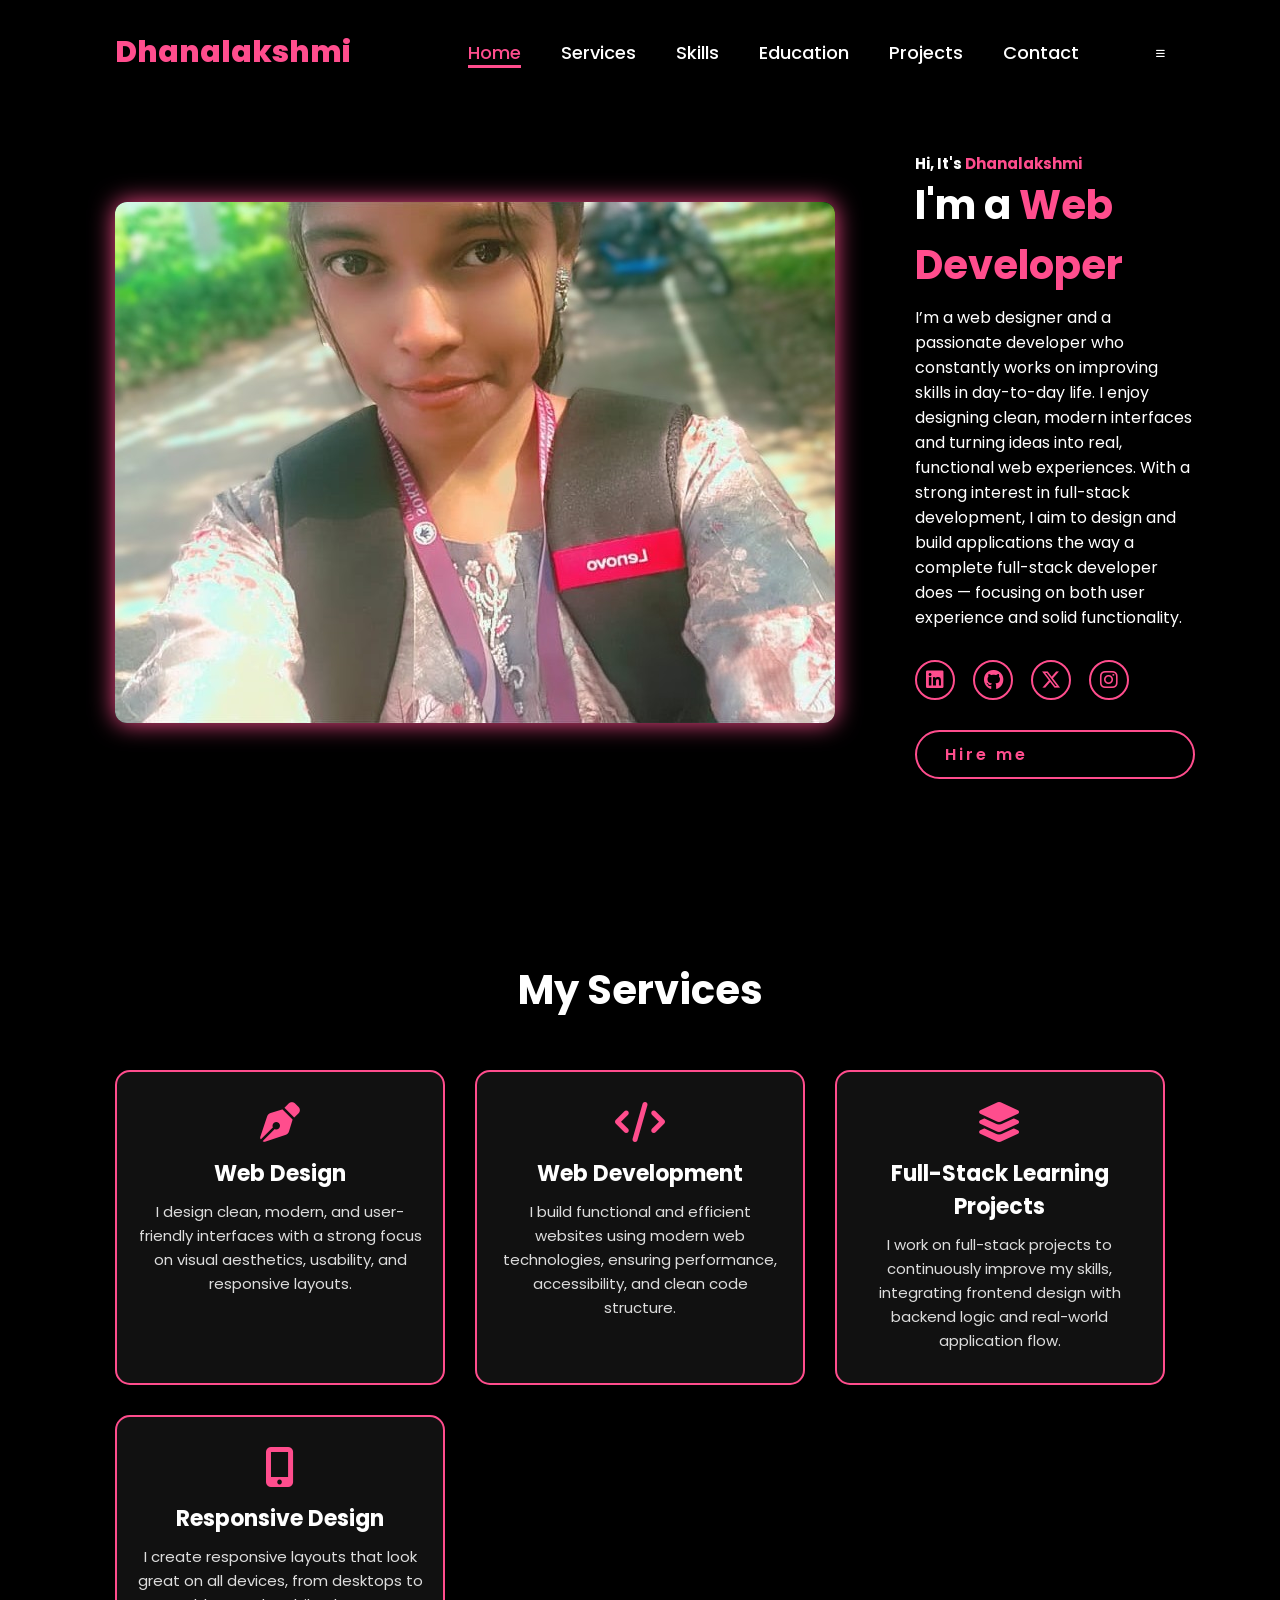
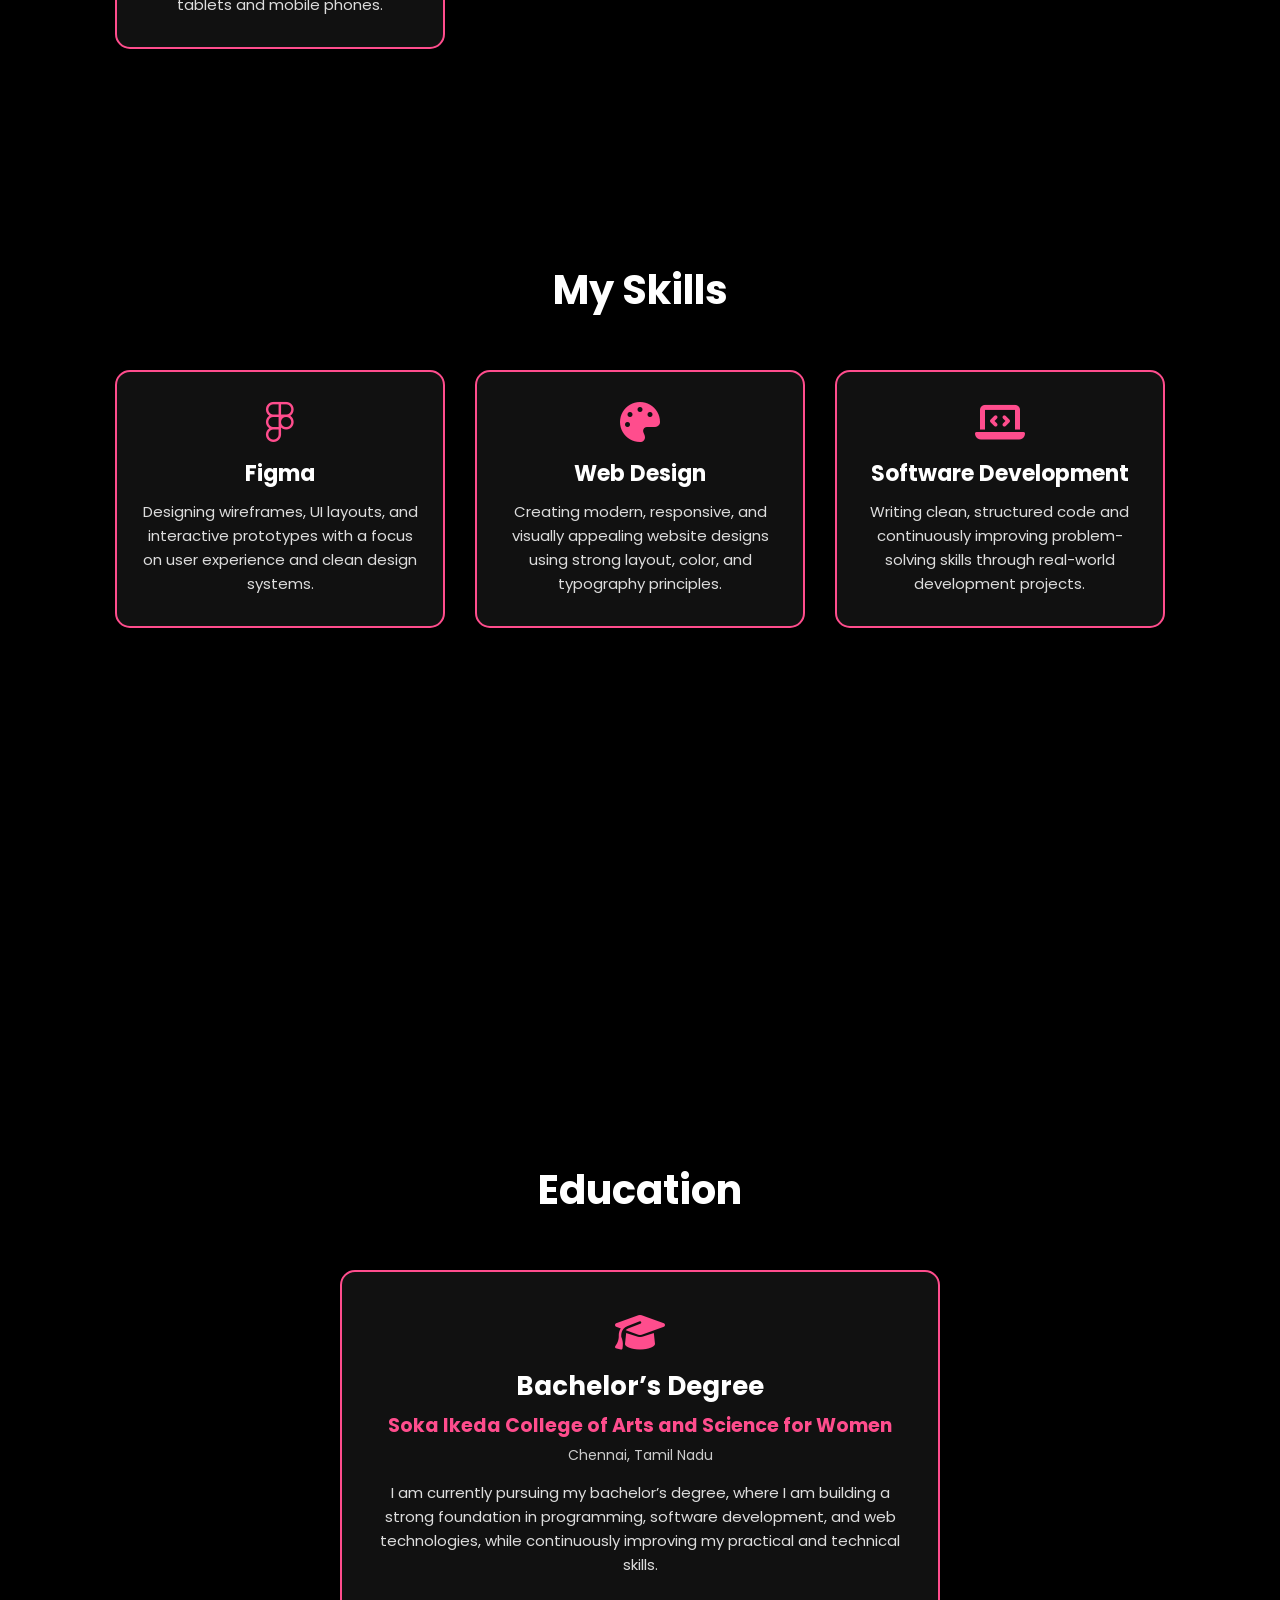
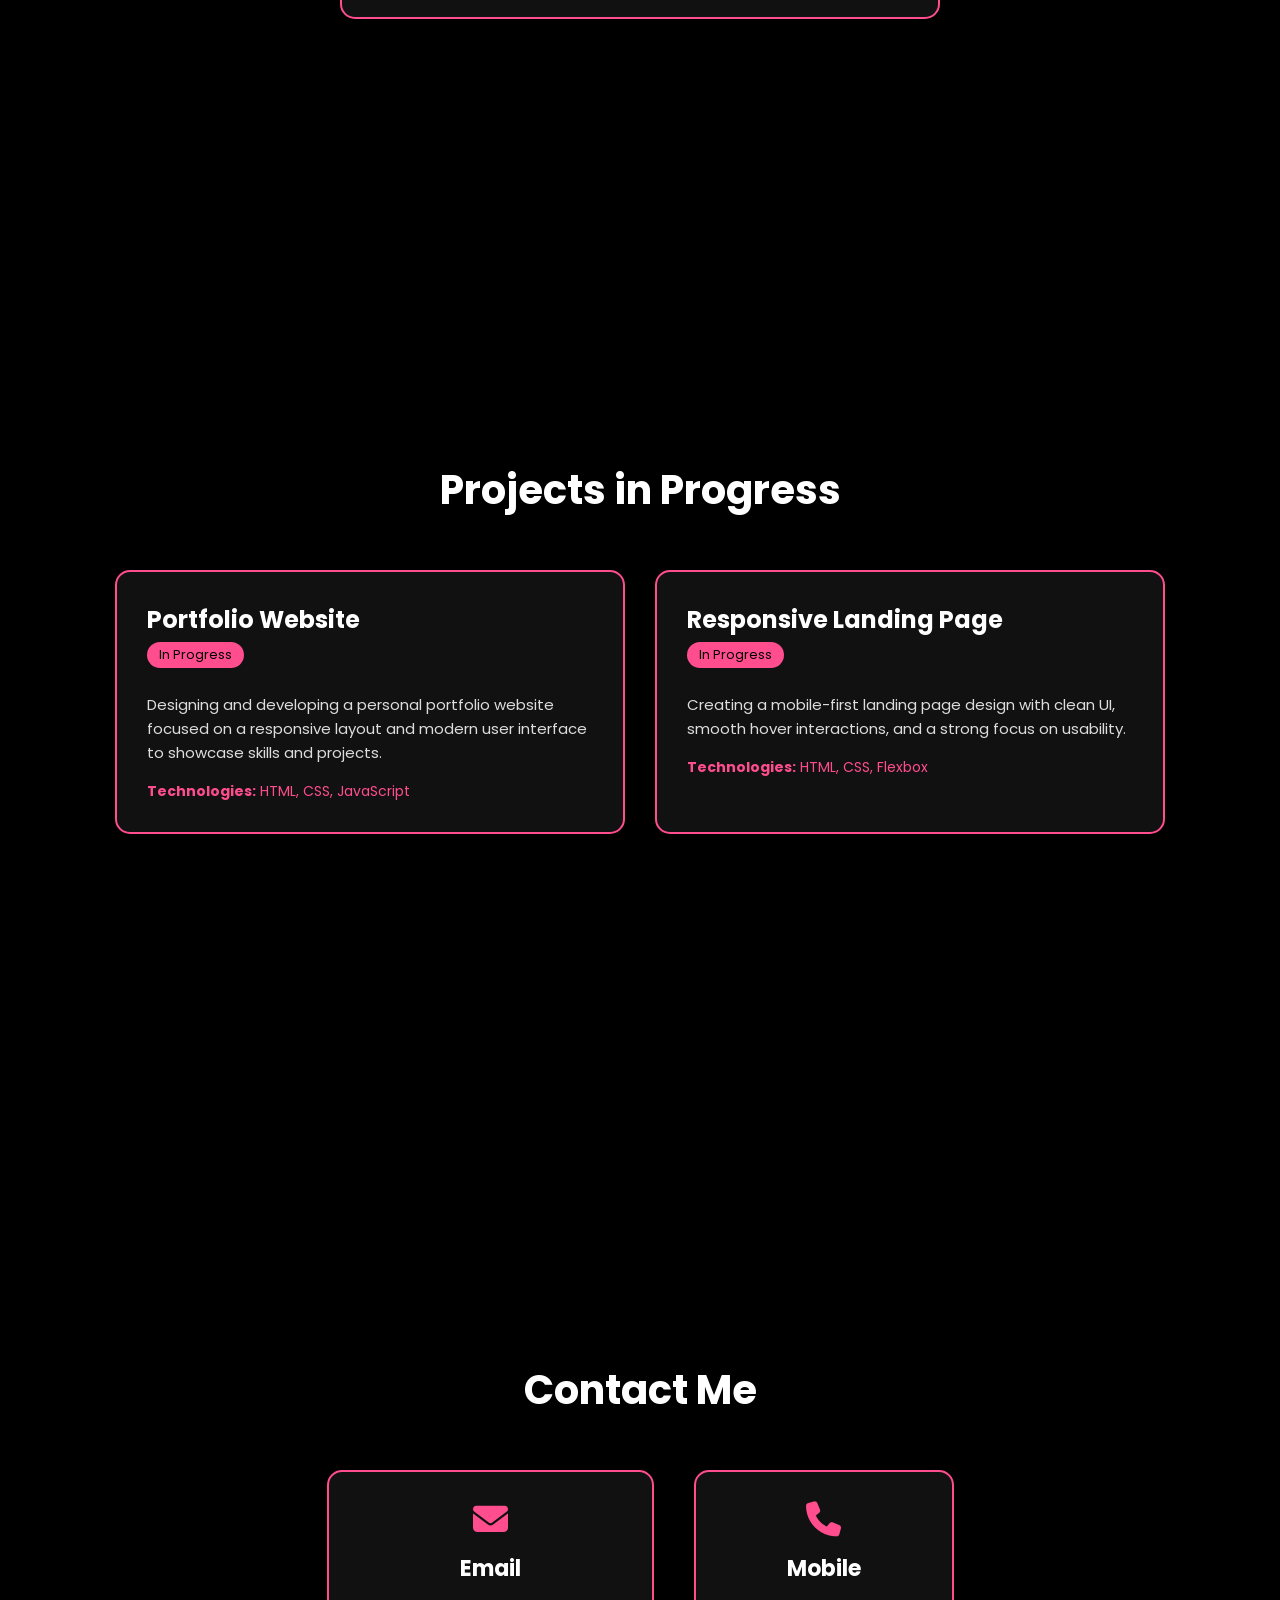
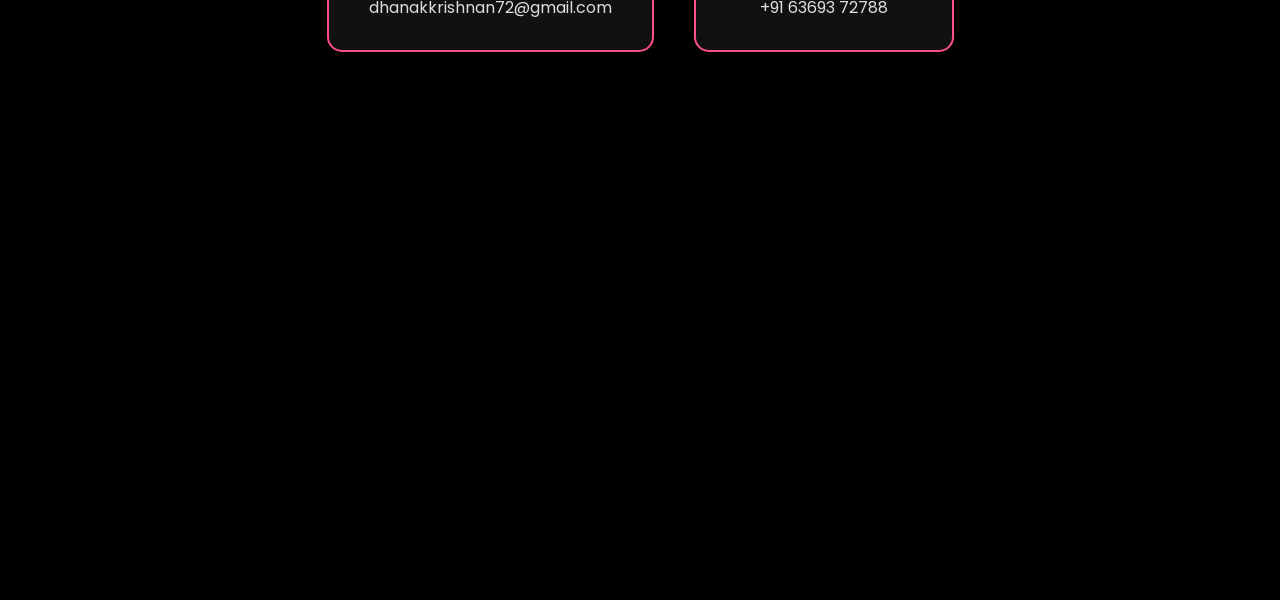
==== index.html @ e2325f01 "Rename index (1).html to index.html" ====
<!DOCTYPE html>
<html lang="en">
<head>
    <meta charset="UTF-8">
    <meta name="viewport" content="width=device-width, initial-scale=1.0">
    <link rel="stylesheet" href="https://cdnjs.cloudflare.com/ajax/libs/font-awesome/6.5.2/css/all.min.css">
    <link rel="stylesheet" href="style.css">
    <title>Portfolio Website</title>
</head>

<body>

<!-- HEADER -->
<header>
    <a href="#home" class="logo">Dhanalakshmi</a>

    <nav class="navbar">
        <ul>
            <li><a href="#home" class="active">Home</a></li>
            <li><a href="#services">Services</a></li>
            <li><a href="#skills">Skills</a></li>
            <li><a href="#education">Education</a></li>
            <li><a href="#projects">Projects</a></li>
            <li><a href="#contact">Contact</a></li>
        </ul>
    </nav>

    <div id="menu-bar" class="fas fa-bars"></div>
</header>

<!-- HOME -->
<section class="home" id="home">
    <div class="home-img">
        <img src="selfiee.jpeg" alt="Profile Image">
    </div>

    <div class="home-content">
        <h1>Hi, It's <span>Dhanalakshmi</span></h1>

        <h3 class="typing-text">
            I'm a <span></span>
        </h3>

        <p>
            I’m a web designer and a passionate developer who constantly works on improving skills in day-to-day life.
            I enjoy designing clean, modern interfaces and turning ideas into real, functional web experiences.
            With a strong interest in full-stack development, I aim to design and build applications the way a complete
            full-stack developer does — focusing on both user experience and solid functionality.
        </p>

        <div class="social-icons">
            <a href="#"><i class="fa-brands fa-linkedin"></i></a>
            <a href="#"><i class="fa-brands fa-github"></i></a>
            <a href="#"><i class="fa-brands fa-x-twitter"></i></a>
            <a href="#"><i class="fa-brands fa-instagram"></i></a>
        </div>

        <a href="#contact" class="btn">Hire me</a>
    </div>
</section>

<!-- SERVICES -->
<section class="services" id="services">
    <h2 class="section-title">My Services</h2>

    <div class="services-container">
        <div class="service-box">
            <i class="fa-solid fa-pen-nib"></i>
            <h3>Web Design</h3>
            <p>
                I design clean, modern, and user-friendly interfaces with a strong focus on
                visual aesthetics, usability, and responsive layouts.
            </p>
        </div>

        <div class="service-box">
            <i class="fa-solid fa-code"></i>
            <h3>Web Development</h3>
            <p>
                I build functional and efficient websites using modern web technologies,
                ensuring performance, accessibility, and clean code structure.
            </p>
        </div>

        <div class="service-box">
            <i class="fa-solid fa-layer-group"></i>
            <h3>Full-Stack Learning Projects</h3>
            <p>
                I work on full-stack projects to continuously improve my skills, integrating
                frontend design with backend logic and real-world application flow.
            </p>
        </div>

        <div class="service-box">
            <i class="fa-solid fa-mobile-screen-button"></i>
            <h3>Responsive Design</h3>
            <p>
                I create responsive layouts that look great on all devices,
                from desktops to tablets and mobile phones.
            </p>
        </div>
    </div>
</section>

<!-- SKILLS -->
<section class="skills" id="skills">
    <h2 class="section-title">My Skills</h2>

    <div class="skills-container">
        <div class="skill-box">
            <i class="fa-brands fa-figma"></i>
            <h3>Figma</h3>
            <p>
                Designing wireframes, UI layouts, and interactive prototypes
                with a focus on user experience and clean design systems.
            </p>
        </div>

        <div class="skill-box">
            <i class="fa-solid fa-palette"></i>
            <h3>Web Design</h3>
            <p>
                Creating modern, responsive, and visually appealing website designs
                using strong layout, color, and typography principles.
            </p>
        </div>

        <div class="skill-box">
            <i class="fa-solid fa-laptop-code"></i>
            <h3>Software Development</h3>
            <p>
                Writing clean, structured code and continuously improving
                problem-solving skills through real-world development projects.
            </p>
        </div>
    </div>
</section>

<!-- EDUCATION -->
<section class="education" id="education">
    <h2 class="section-title">Education</h2>

    <div class="education-container">
        <div class="education-box">
            <i class="fa-solid fa-graduation-cap"></i>
            <h3>Bachelor’s Degree</h3>
            <h4>Soka Ikeda College of Arts and Science for Women</h4>
            <span>Chennai, Tamil Nadu</span>
            <p>
                I am currently pursuing my bachelor’s degree, where I am building a strong
                foundation in programming, software development, and web technologies,
                while continuously improving my practical and technical skills.
            </p>
        </div>
    </div>
</section>

<!-- PROJECTS -->
<section class="projects" id="projects">
    <h2 class="section-title">Projects in Progress</h2>

    <div class="projects-container">
        <div class="project-box">
            <h3>Portfolio Website</h3>
            <span class="project-status">In Progress</span>
            <p>
                Designing and developing a personal portfolio website focused on a
                responsive layout and modern user interface to showcase skills and projects.
            </p>
            <p class="tech">
                <strong>Technologies:</strong> HTML, CSS, JavaScript
            </p>
        </div>

        <div class="project-box">
            <h3>Responsive Landing Page</h3>
            <span class="project-status">In Progress</span>
            <p>
                Creating a mobile-first landing page design with clean UI,
                smooth hover interactions, and a strong focus on usability.
            </p>
            <p class="tech">
                <strong>Technologies:</strong> HTML, CSS, Flexbox
            </p>
        </div>
    </div>
</section>

<!-- CONTACT -->
<section class="contact" id="contact">
    <h2 class="section-title">Contact Me</h2>

    <div class="contact-container">
        <div class="contact-box">
            <i class="fa-solid fa-envelope"></i>
            <h3>Email</h3>
            <p>
                <a href="mailto:dhanakkrishnan72@gmail.com">
                    dhanakkrishnan72@gmail.com
                </a>
            </p>
        </div>

        <div class="contact-box">
            <i class="fa-solid fa-phone"></i>
            <h3>Mobile</h3>
            <p>
                <a href="tel:6369372788">
                    +91 63693 72788
                </a>
            </p>
        </div>
    </div>
</section>

</body>
</html>
---- style.css ----
@import url('https://fonts.googleapis.com/css2?family=Poppins:wght@100;200;300;400;500;600&display=swap');

*{
    margin: 0;
    padding: 0;
    box-sizing: border-box;
    text-decoration: none;
    border: none;
    outline: none;
    font-family: 'Poppins', sans-serif;
}

html{
    font-size: 62.5%;
    scroll-behavior: smooth;
}

body{
    width: 100%;
    height: 100vh;
    overflow-x: hidden;
    background-color: black;
    color: white;
}

/* ================= HEADER ================= */
header{
    margin-top: 20px;
    position: fixed;
    top: 0;
    left: 0;
    width: 100%;
    padding: 1rem 9%;
    background-color: transparent;
    filter: drop-shadow(10px);
    display: flex;
    justify-content: space-between;
    align-items: center;
    z-index: 100;
}

/* LOGO */
.logo{
    font-size: 3rem;
    color: #ff4d8d;
    font-weight: 800;
    cursor: pointer;
    transition: 0.5s ease;
}

.logo:hover{
    transform: scale(1.1);
}

/* ================= NAVBAR ================= */
.navbar ul{
    display: flex;                 /* FIX */
    align-items: center;           /* FIX */
    list-style: none;              /* FIX */
}

.navbar ul li{
    margin-left: 4rem;             /* FIX */
}

nav a{
    font-size: 1.8rem;
    color: white;
    font-weight: 500;
    transition: 0.3s ease;
    border-bottom: 3px solid transparent;
}

nav a:hover,
nav a.active{
    color: #ff4d8d;
    border-bottom: 3px solid #ff4d8d;
}

/* ================= MOBILE NAV ================= */
@media(max-width:995px){
    nav{
        position: absolute;
        display: none;
        top: 100%;
        right: 9%;
        width: 40%;
        border-left: 3px solid #ff4d8d;
        border-bottom: 3px solid #ff4d8d;
        border-bottom-left-radius: 2rem;
        background-color: #161616;
    }

    nav.active{
        display: block;
    }

    .navbar ul{
        flex-direction: column;
        padding: 2rem;
    }

    .navbar ul li{
        margin: 2rem 0;
    }

    nav a{
        display: block;
        font-size: 2rem;
    }

    nav a:hover,
    nav a.active{
        padding: 1rem;
        border-radius: 0.5rem;
        border-bottom: 0.5rem solid #ff4d8d;
    }
}

/* ================= SECTIONS ================= */
section{
    min-height: 100vh;
    padding: 8rem 9% 5rem;
    scroll-margin-top: 100px;
}

/* ================= HOME ================= */
.home{
    display: flex;
    justify-content: space-between;
    align-items: center;
    gap: 8rem;
    background-color: black;
}

.home-content{
    display: flex;
    flex-direction: column;
    justify-content: center;
}

span{
    color: #ff4d8d;
}

.home-content h3{
    font-size: 4rem;
    margin-bottom: 1rem;
    font-weight: 700;
}

.home-content p{
    font-size: 1.6rem;
}

/* IMAGE */
.home-img{
    border-radius: 50%;
}

.home-img img{
    border-radius: 12px;
    box-shadow: 0 0 25px #ff4d8d;
}

.services{
    background-color: black;
    padding: 6rem 9%;
}

.section-title{
    text-align: center;
    font-size: 4rem;
    margin-bottom: 5rem;
    color: white;
}

.section-title span{
    color: #ff4d8d;
}

.services-container{
    display: grid;
    grid-template-columns: repeat(auto-fit, minmax(250px, 1fr));
    gap: 3rem;
}

.service-box{
    background-color: #111;
    border: 2px solid #ff4d8d;
    border-radius: 1.5rem;
    padding: 3rem 2rem;
    text-align: center;
    transition: 0.3s ease;
}

.service-box i{
    font-size: 4rem;
    color: #ff4d8d;
    margin-bottom: 1.5rem;
}

.service-box h3{
    font-size: 2.2rem;
    margin-bottom: 1rem;
}

.service-box p{
    font-size: 1.5rem;
    color: #ddd;
    line-height: 1.6;
}

.service-box:hover{
    transform: translateY(-10px);
    box-shadow: 0 0 25px #ff4d8d;
}

.skills{
    background-color: black;
    padding: 6rem 9%;
}

.skills-container{
    display: grid;
    grid-template-columns: repeat(auto-fit, minmax(250px, 1fr));
    gap: 3rem;
}

.skill-box{
    background-color: #111;
    border: 2px solid #ff4d8d;
    border-radius: 1.5rem;
    padding: 3rem 2rem;
    text-align: center;
    transition: 0.3s ease;
}

.skill-box i{
    font-size: 4rem;
    color: #ff4d8d;
    margin-bottom: 1.5rem;
}

.skill-box h3{
    font-size: 2.2rem;
    margin-bottom: 1rem;
}

.skill-box p{
    font-size: 1.5rem;
    color: #ddd;
    line-height: 1.6;
}

.skill-box:hover{
    transform: translateY(-10px);
    box-shadow: 0 0 25px #ff4d8d;
}

.education{
    background-color: black;
    padding: 6rem 9%;
}

.education-container{
    display: flex;
    justify-content: center;
}

.education-box{
    background-color: #111;
    border: 2px solid #ff4d8d;
    border-radius: 1.5rem;
    padding: 4rem 3rem;
    text-align: center;
    max-width: 600px;
    transition: 0.3s ease;
}

.education-box i{
    font-size: 4rem;
    color: #ff4d8d;
    margin-bottom: 1.5rem;
}

.education-box h3{
    font-size: 2.6rem;
    margin-bottom: 0.5rem;
}

.education-box h4{
    font-size: 1.9rem;
    color: #ff4d8d;
    margin-bottom: 0.5rem;
}

.education-box span{
    font-size: 1.4rem;
    color: #ccc;
}

.education-box p{
    font-size: 1.5rem;
    color: #ddd;
    line-height: 1.6;
    margin-top: 1.5rem;
}

.education-box:hover{
    transform: translateY(-8px);
    box-shadow: 0 0 25px #ff4d8d;
}

.projects{
    background-color: black;
    padding: 6rem 9%;
}

.projects-container{
    display: grid;
    grid-template-columns: repeat(auto-fit, minmax(280px, 1fr));
    gap: 3rem;
}

.project-box{
    background-color: #111;
    border: 2px solid #ff4d8d;
    border-radius: 1.5rem;
    padding: 3rem;
    transition: 0.3s ease;
}

.project-box h3{
    font-size: 2.4rem;
    margin-bottom: 0.5rem;
}

.project-status{
    display: inline-block;
    font-size: 1.3rem;
    color: black;
    background-color: #ff4d8d;
    padding: 0.3rem 1.2rem;
    border-radius: 2rem;
    margin-bottom: 1.5rem;
}

.project-box p{
    font-size: 1.5rem;
    color: #ddd;
    line-height: 1.6;
    margin-top: 1rem;
}

.project-box .tech{
    margin-top: 1.5rem;
    color: #ff4d8d;
    font-size: 1.4rem;
}

.project-box:hover{
    transform: translateY(-10px);
    box-shadow: 0 0 25px #ff4d8d;
}

.contact{
    background-color: black;
    padding: 6rem 9%;
}

.contact-container{
    display: flex;
    justify-content: center;
    gap: 4rem;
    flex-wrap: wrap;
}

.contact-box{
    background-color: #111;
    border: 2px solid #ff4d8d;
    border-radius: 1.5rem;
    padding: 3rem 4rem;
    text-align: center;
    min-width: 260px;
    transition: 0.3s ease;
}

.contact-box i{
    font-size: 3.5rem;
    color: #ff4d8d;
    margin-bottom: 1.5rem;
}

.contact-box h3{
    font-size: 2.2rem;
    margin-bottom: 1rem;
}

.contact-box p a{
    font-size: 1.6rem;
    color: #ddd;
    text-decoration: none;
}

.contact-box p a:hover{
    color: #ff4d8d;
}

.contact-box:hover{
    transform: translateY(-8px);
    box-shadow: 0 0 25px #ff4d8d;
}


/* ================= SOCIAL ICONS ================= */
.social-icons a{
    display: inline-flex;
    justify-content: center;
    align-items: center;
    width: 4rem;
    height: 4rem;
    background-color: transparent;
    border: 0.2rem solid #ff4d8d;
    font-size: 2rem;
    border-radius: 50%;
    margin: 3rem 1.5rem 3rem 0;
    transition: 0.3s ease;
    color: #ff4d8d;
}

.social-icons a:hover{
    color: black;
    transform: scale(1.3) translateY(-5px);
    background-color: #ff4d8d;
    box-shadow: 0 0 25px #ff4d8d;
}

/* ================= BUTTON ================= */
.btn{
    display: inline-block;
    padding: 1rem 2.8rem;
    background-color: black;
    border-radius: 4rem;
    font-size: 1.6rem;
    color: #ff4d8d;
    letter-spacing: 0.3rem;
    font-weight: 600;
    border: 2px solid #ff4d8d;
    transition: 0.3s ease;
    cursor: pointer;
}

.btn:hover{
    transform: scale3d(1.03);
    background-color: #ff4d8d;
    color: black;
    box-shadow: 0 0 25px #ff4d8d;
}

/* ================= TYPING TEXT ================= */
.typing-text{
    font-size: 34px;
    font-weight: 600;
    min-width: 280px;
}

.typing-text span::before{
    content: "Web Developer";
    animation: words 20s infinite;
}


.typing-text span::after{
    content: "";
    position: absolute;
    right: -8px;
    width: 2px;
    height: 100%;
    background-color: #ff4d8d;
    animation: cursor 0.6s infinite;
}

@keyframes words{
    0%, 25%{
        content: "Web Designer";
    }
    26%, 50%{
        content: "Web Developer";
    }
    51%, 75%{
        content: "Passionate Developer";
    }
    76%, 100%{
        content: "Full-Stack Developer";
    }
}
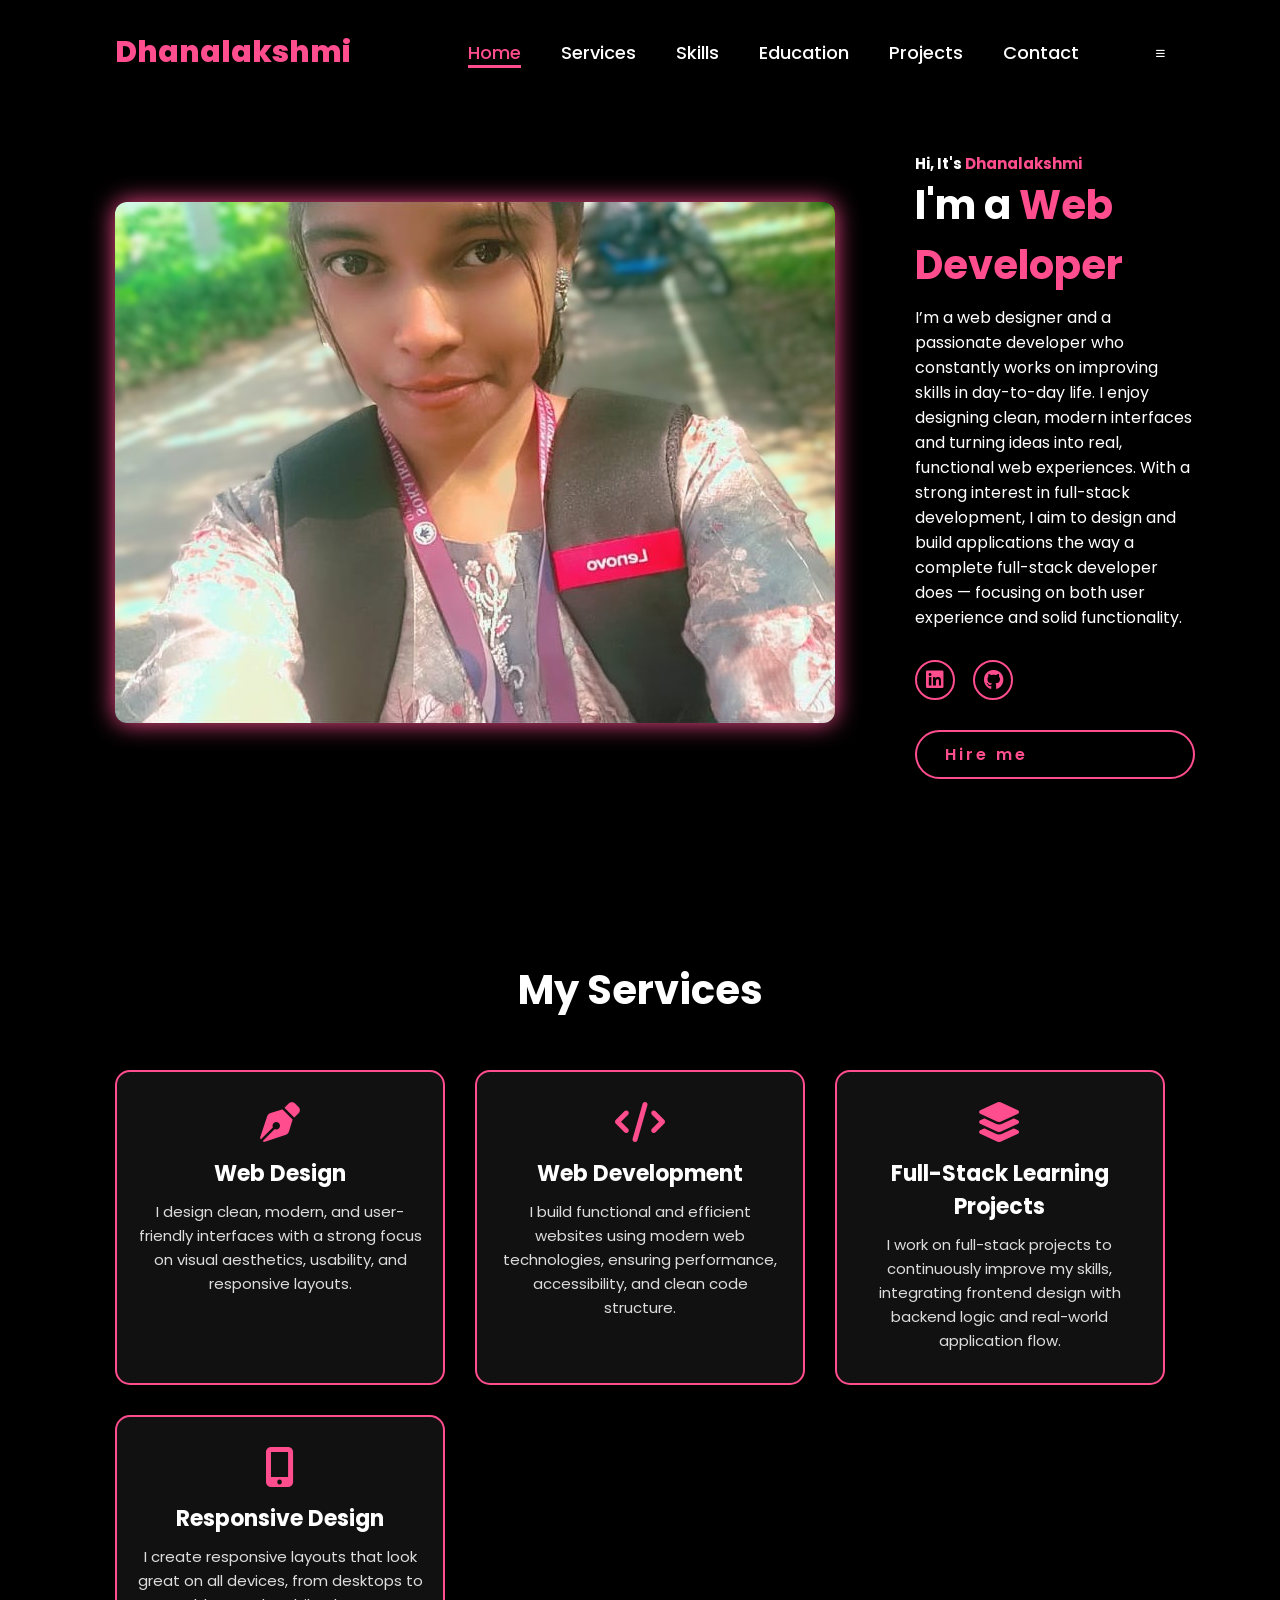
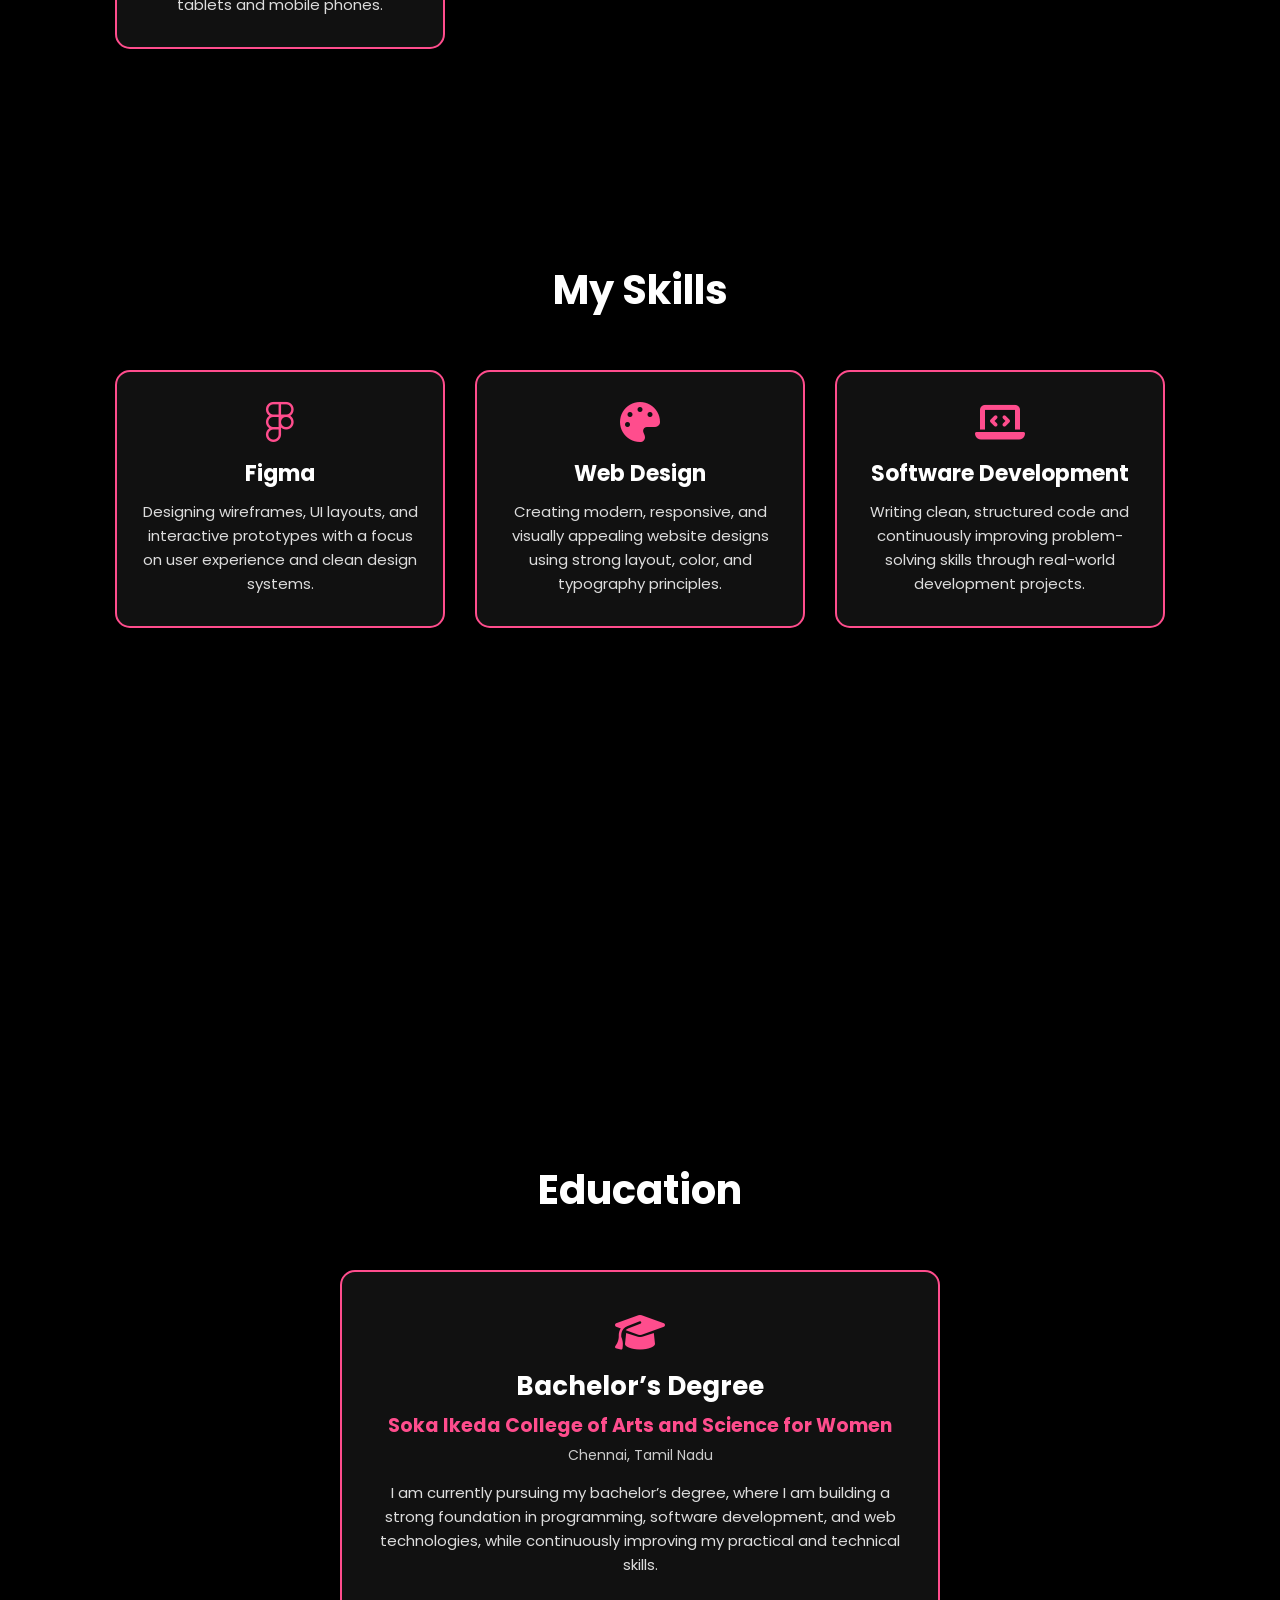
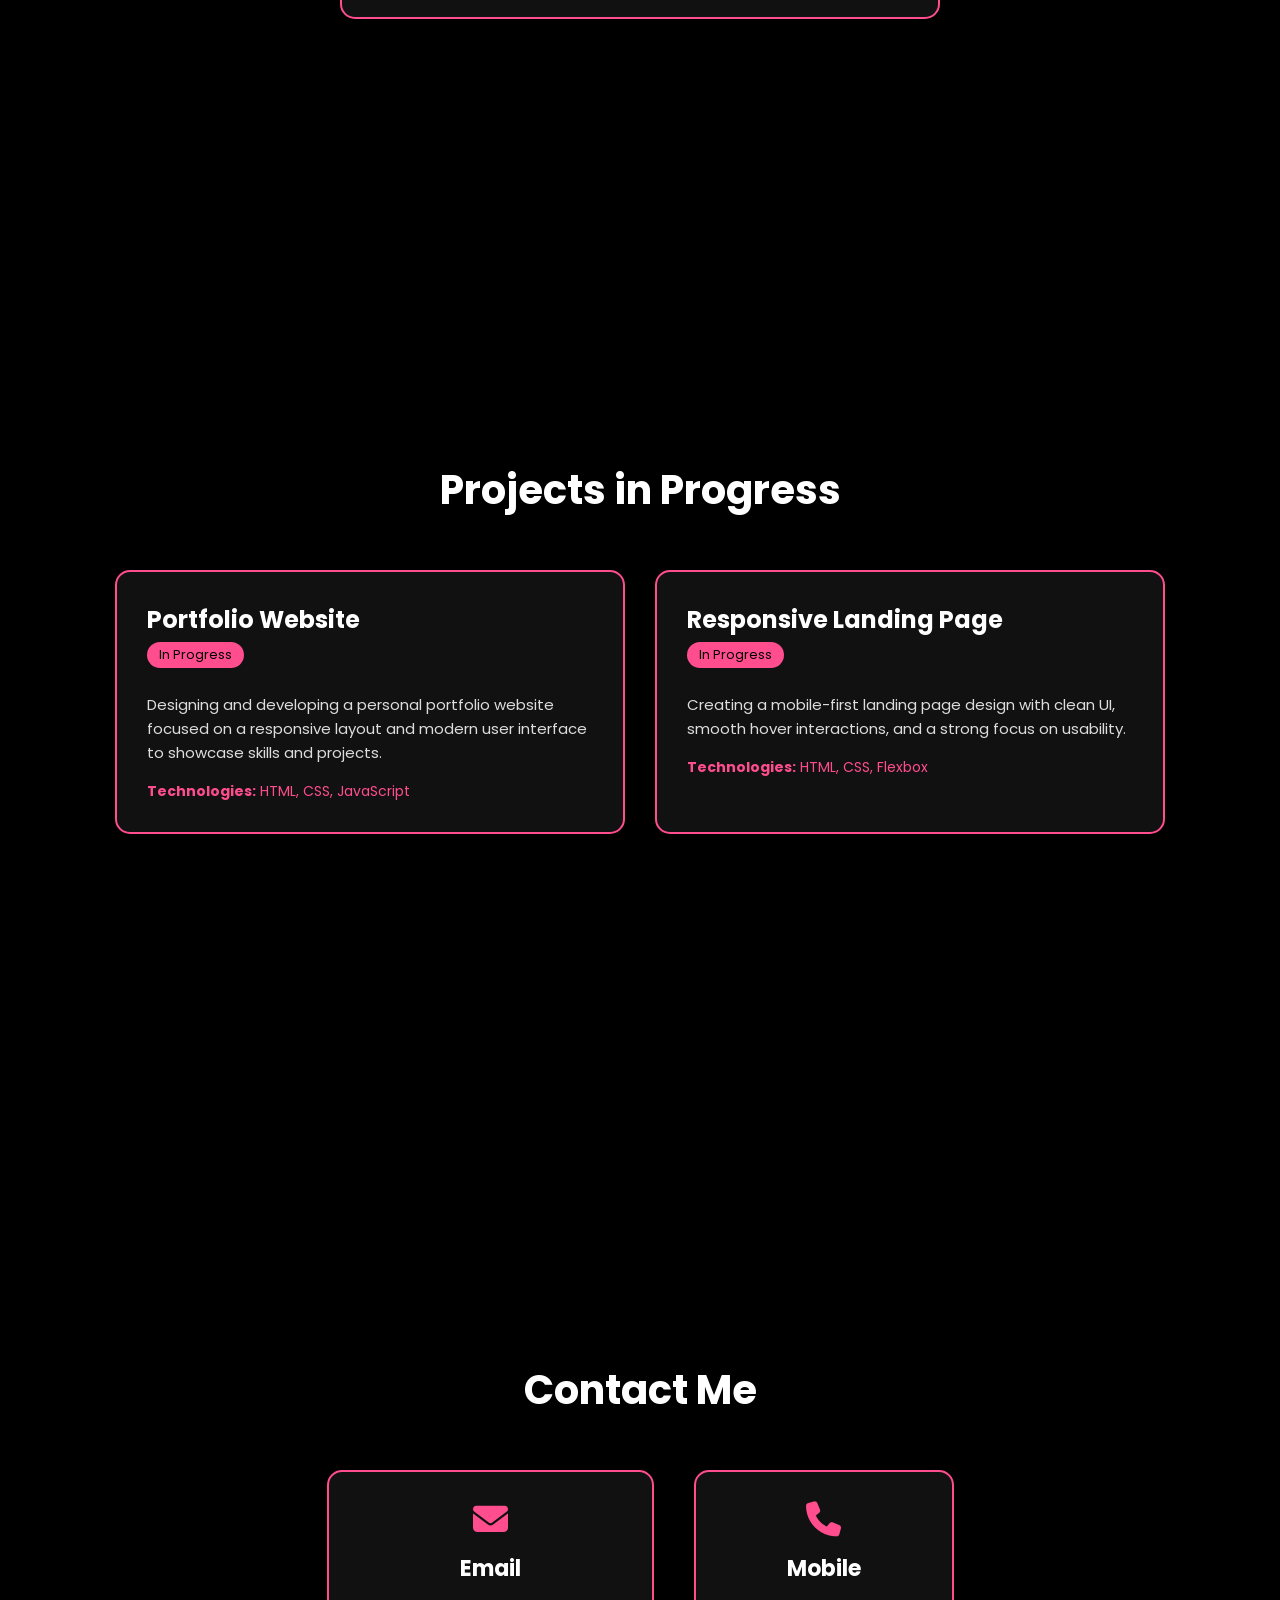
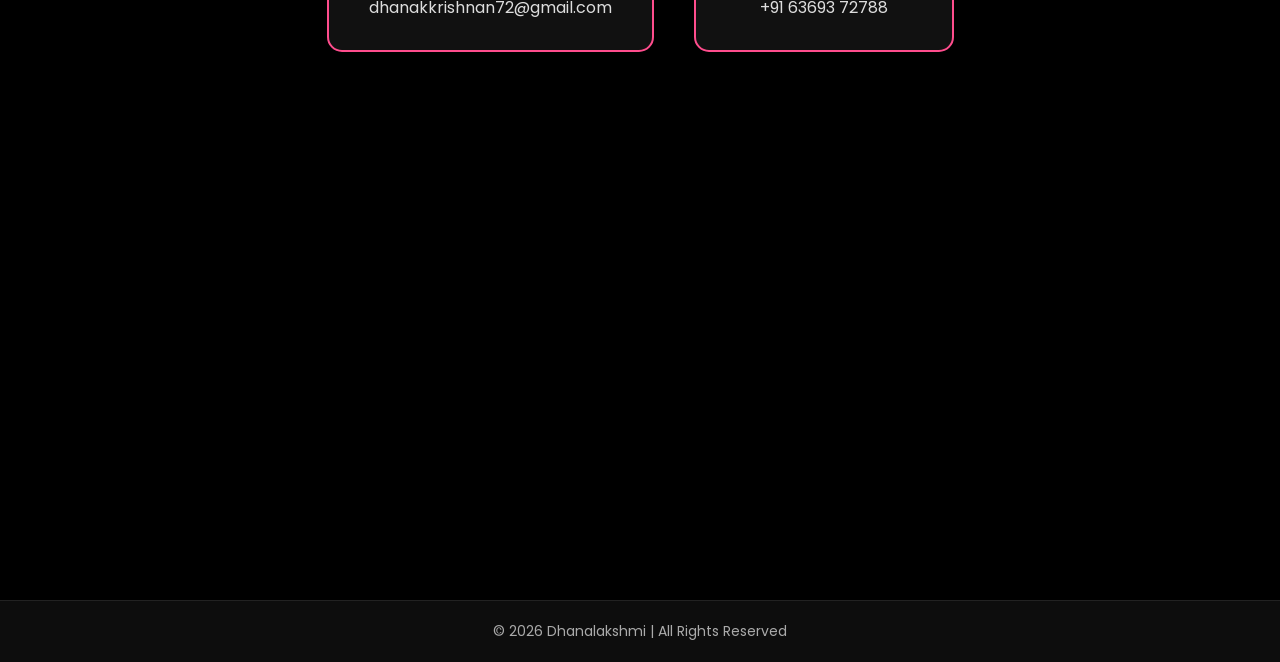
==== commit 239f2235: "Added links, footer and project buttons" ====
--- a/index.html
+++ b/index.html
@@ -49,11 +49,15 @@
         </p>
 
         <div class="social-icons">
-            <a href="#"><i class="fa-brands fa-linkedin"></i></a>
-            <a href="#"><i class="fa-brands fa-github"></i></a>
-            <a href="#"><i class="fa-brands fa-x-twitter"></i></a>
-            <a href="#"><i class="fa-brands fa-instagram"></i></a>
-        </div>
+    <a href="https://www.linkedin.com/in/dhanalakshmi-k-aba8553a9/" target="_blank">
+        <i class="fa-brands fa-linkedin"></i>
+    </a>
+
+    <a href="https://github.com/hertinycloud" target="_blank">
+        <i class="fa-brands fa-github"></i>
+    </a>
+</div>
+
 
         <a href="#contact" class="btn">Hire me</a>
     </div>
@@ -212,6 +216,9 @@
         </div>
     </div>
 </section>
+<footer class="footer">
+    <p>© 2026 Dhanalakshmi | All Rights Reserved</p>
+</footer>
 
 </body>
 </html>
--- a/style.css
+++ b/style.css
@@ -494,4 +494,43 @@
     76%, 100%{
         content: "Full-Stack Developer";
     }
+}
+
+/* ===== MOBILE FIXES ===== */
+@media (max-width: 768px){
+
+    .home{
+        flex-direction: column;
+        text-align: center;
+        gap: 4rem;
+    }
+
+    section{
+        min-height: auto;
+        padding: 6rem 7%;
+    }
+
+    .home-img img{
+        width: 100%;
+        max-width: 320px;
+    }
+
+    .social-icons{
+        justify-content: center;
+        display: flex;
+        flex-wrap: wrap;
+    }
+
+    .btn{
+        align-self: center;
+    }
+}
+
+.footer{
+    text-align: center;
+    padding: 2rem;
+    background: #0d0d0d;
+    color: #aaa;
+    font-size: 1.4rem;
+    border-top: 1px solid #222;
 }
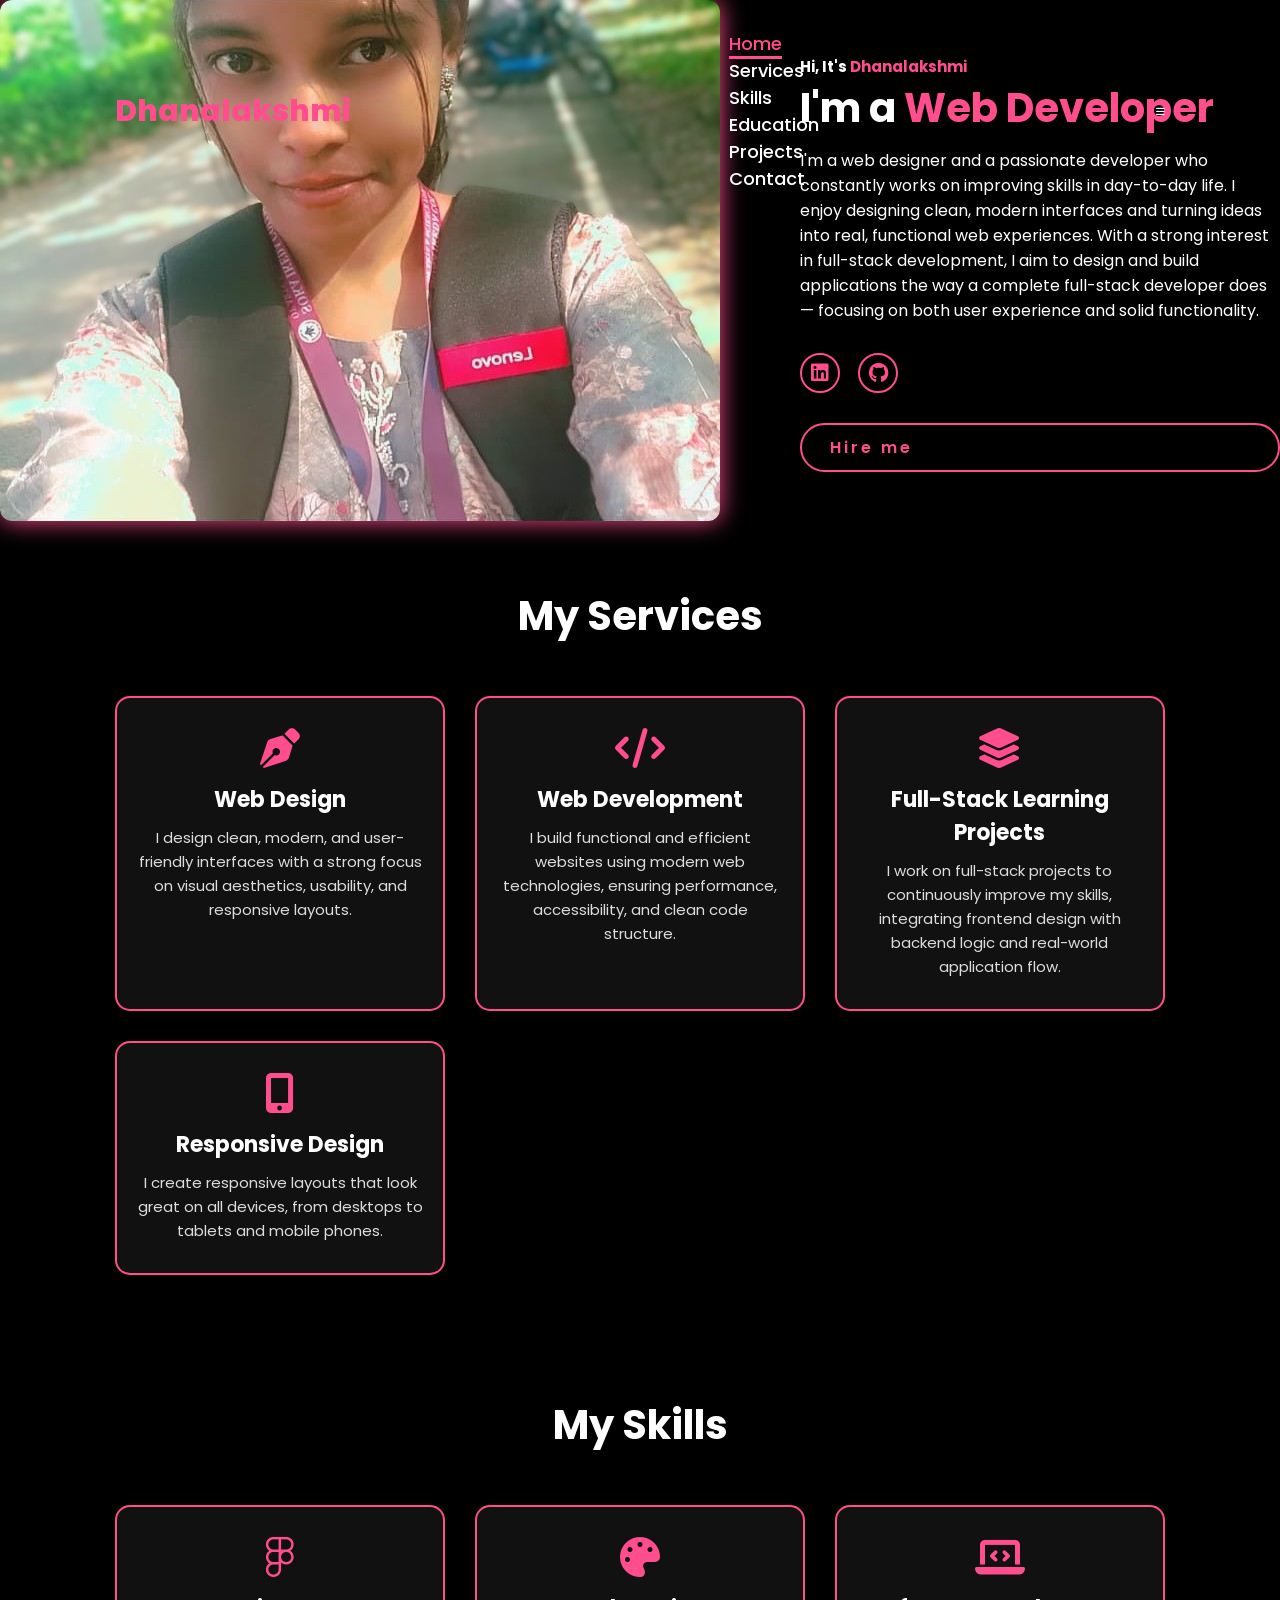
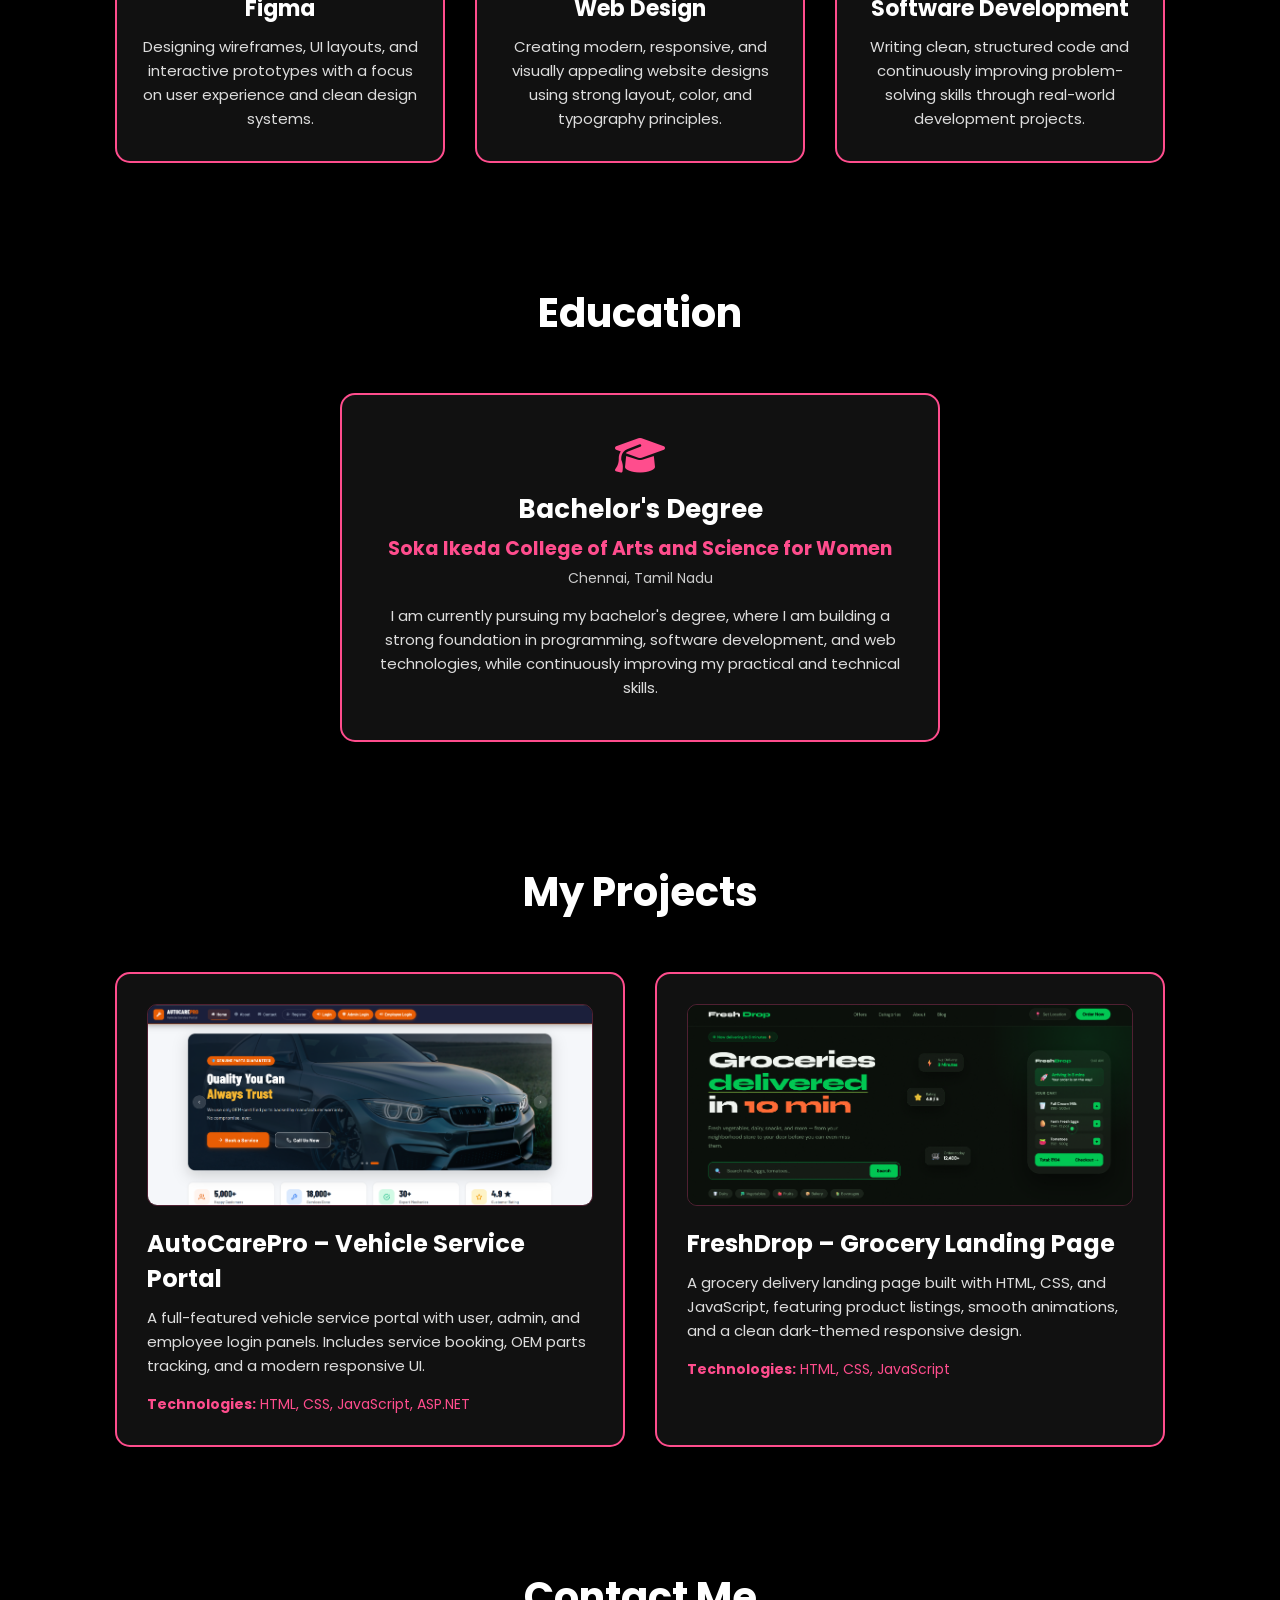
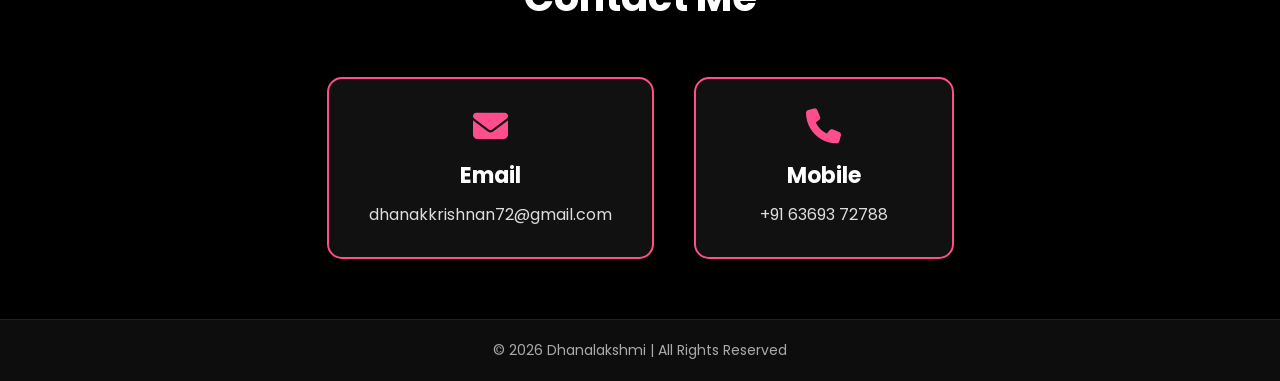
==== commit 3244d7e2: "Updated design and added project images" ====
--- a/index.html
+++ b/index.html
@@ -10,7 +10,6 @@
 
 <body>
 
-<!-- HEADER -->
 <header>
     <a href="#home" class="logo">Dhanalakshmi</a>
 
@@ -28,7 +27,6 @@
     <div id="menu-bar" class="fas fa-bars"></div>
 </header>
 
-<!-- HOME -->
 <section class="home" id="home">
     <div class="home-img">
         <img src="selfiee.jpeg" alt="Profile Image">
@@ -42,28 +40,25 @@
         </h3>
 
         <p>
-            I’m a web designer and a passionate developer who constantly works on improving skills in day-to-day life.
+            I'm a web designer and a passionate developer who constantly works on improving skills in day-to-day life.
             I enjoy designing clean, modern interfaces and turning ideas into real, functional web experiences.
             With a strong interest in full-stack development, I aim to design and build applications the way a complete
             full-stack developer does — focusing on both user experience and solid functionality.
         </p>
 
         <div class="social-icons">
-    <a href="https://www.linkedin.com/in/dhanalakshmi-k-aba8553a9/" target="_blank">
-        <i class="fa-brands fa-linkedin"></i>
-    </a>
-
-    <a href="https://github.com/hertinycloud" target="_blank">
-        <i class="fa-brands fa-github"></i>
-    </a>
-</div>
-
+            <a href="https://www.linkedin.com/in/dhanalakshmi-k-aba8553a9/" target="_blank">
+                <i class="fa-brands fa-linkedin"></i>
+            </a>
+            <a href="https://github.com/hertinycloud" target="_blank">
+                <i class="fa-brands fa-github"></i>
+            </a>
+        </div>
 
         <a href="#contact" class="btn">Hire me</a>
     </div>
 </section>
 
-<!-- SERVICES -->
 <section class="services" id="services">
     <h2 class="section-title">My Services</h2>
 
@@ -106,7 +101,6 @@
     </div>
 </section>
 
-<!-- SKILLS -->
 <section class="skills" id="skills">
     <h2 class="section-title">My Skills</h2>
 
@@ -140,18 +134,17 @@
     </div>
 </section>
 
-<!-- EDUCATION -->
 <section class="education" id="education">
     <h2 class="section-title">Education</h2>
 
     <div class="education-container">
         <div class="education-box">
             <i class="fa-solid fa-graduation-cap"></i>
-            <h3>Bachelor’s Degree</h3>
+            <h3>Bachelor's Degree</h3>
             <h4>Soka Ikeda College of Arts and Science for Women</h4>
             <span>Chennai, Tamil Nadu</span>
             <p>
-                I am currently pursuing my bachelor’s degree, where I am building a strong
+                I am currently pursuing my bachelor's degree, where I am building a strong
                 foundation in programming, software development, and web technologies,
                 while continuously improving my practical and technical skills.
             </p>
@@ -159,38 +152,41 @@
     </div>
 </section>
 
-<!-- PROJECTS -->
 <section class="projects" id="projects">
-    <h2 class="section-title">Projects in Progress</h2>
+    <h2 class="section-title">My Projects</h2>
 
     <div class="projects-container">
+
         <div class="project-box">
-            <h3>Portfolio Website</h3>
-            <span class="project-status">In Progress</span>
-            <p>
-                Designing and developing a personal portfolio website focused on a
-                responsive layout and modern user interface to showcase skills and projects.
+            <div class="project-thumbnail">
+                <img src="vehicle_project.png" alt="AutoCarePro Project Screenshot">
+            </div>
+            <h3>AutoCarePro – Vehicle Service Portal</h3>
+            <p>
+                A full-featured vehicle service portal with user, admin, and employee login panels.
+                Includes service booking, OEM parts tracking, and a modern responsive UI.
+            </p>
+            <p class="tech">
+                <strong>Technologies:</strong> HTML, CSS, JavaScript, ASP.NET
+            </p>
+        </div>
+
+        <div class="project-box">
+            <div class="project-thumbnail">
+                <img src="grocerylandingpage.png" alt="FreshDrop Grocery Landing Page Screenshot">
+            </div>
+            <h3>FreshDrop – Grocery Landing Page</h3>
+            <p>
+            A grocery delivery landing page built with HTML, CSS, and JavaScript, featuring product listings, smooth animations, and a clean dark-themed responsive design.
             </p>
             <p class="tech">
                 <strong>Technologies:</strong> HTML, CSS, JavaScript
             </p>
         </div>
 
-        <div class="project-box">
-            <h3>Responsive Landing Page</h3>
-            <span class="project-status">In Progress</span>
-            <p>
-                Creating a mobile-first landing page design with clean UI,
-                smooth hover interactions, and a strong focus on usability.
-            </p>
-            <p class="tech">
-                <strong>Technologies:</strong> HTML, CSS, Flexbox
-            </p>
-        </div>
-    </div>
-</section>
-
-<!-- CONTACT -->
+    </div>
+</section>
+
 <section class="contact" id="contact">
     <h2 class="section-title">Contact Me</h2>
 
@@ -216,9 +212,30 @@
         </div>
     </div>
 </section>
+
 <footer class="footer">
     <p>© 2026 Dhanalakshmi | All Rights Reserved</p>
 </footer>
 
+<script>
+    const menuBar = document.getElementById('menu-bar');
+    const navbar = document.querySelector('.navbar');
+    const navLinks = document.querySelectorAll('nav a');
+
+    menuBar.addEventListener('click', () => {
+        navbar.classList.toggle('active');
+        menuBar.classList.toggle('fa-times');
+        menuBar.classList.toggle('fa-bars');
+    });
+
+    navLinks.forEach(link => {
+        link.addEventListener('click', () => {
+            navbar.classList.remove('active');
+            menuBar.classList.remove('fa-times');
+            menuBar.classList.add('fa-bars');
+        });
+    });
+</script>
+
 </body>
-</html>
+</html>
--- a/style.css
+++ b/style.css
@@ -23,7 +23,6 @@
     color: white;
 }
 
-/* ================= HEADER ================= */
 header{
     margin-top: 20px;
     position: fixed;
@@ -39,7 +38,6 @@
     z-index: 100;
 }
 
-/* LOGO */
 .logo{
     font-size: 3rem;
     color: #ff4d8d;
@@ -52,15 +50,24 @@
     transform: scale(1.1);
 }
 
-/* ================= NAVBAR ================= */
 .navbar ul{
-    display: flex;                 /* FIX */
-    align-items: center;           /* FIX */
-    list-style: none;              /* FIX */
+<<<<<<< HEAD
+    display: flex;                 
+    align-items: center;           
+    list-style: none;              
 }
 
 .navbar ul li{
-    margin-left: 4rem;             /* FIX */
+    margin-left: 4rem;             
+=======
+    display: flex;
+    align-items: center;
+    list-style: none;
+}
+
+.navbar ul li{
+    margin-left: 4rem;
+>>>>>>> 4464ffe (Updated design and added project images)
 }
 
 nav a{
@@ -77,18 +84,34 @@
     border-bottom: 3px solid #ff4d8d;
 }
 
+
+<<<<<<< HEAD
+=======
+/* ================= HAMBURGER ICON ================= */
+#menu-bar{
+    display: none;
+    font-size: 2.8rem;
+    color: #ff4d8d;
+    cursor: pointer;
+    z-index: 101;
+}
+
 /* ================= MOBILE NAV ================= */
+>>>>>>> 4464ffe (Updated design and added project images)
 @media(max-width:995px){
+    #menu-bar{
+        display: block;
+    }
+
     nav{
         position: absolute;
         display: none;
         top: 100%;
-        right: 9%;
-        width: 40%;
-        border-left: 3px solid #ff4d8d;
-        border-bottom: 3px solid #ff4d8d;
-        border-bottom-left-radius: 2rem;
-        background-color: #161616;
+        left: 0;
+        width: 100%;
+        border-top: 2px solid #ff4d8d;
+        background-color: #0d0d0d;
+        z-index: 999;
     }
 
     nav.active{
@@ -97,34 +120,51 @@
 
     .navbar ul{
         flex-direction: column;
-        padding: 2rem;
+        align-items: flex-start;
+        padding: 1rem 9%;
+        gap: 0;
     }
 
     .navbar ul li{
-        margin: 2rem 0;
+        margin: 0;
+        width: 100%;
+        border-bottom: 1px solid #222;
+        padding: 1.2rem 0;
+    }
+
+    .navbar ul li:last-child{
+        border-bottom: none;
     }
 
     nav a{
         display: block;
-        font-size: 2rem;
+        font-size: 1.8rem;
+        width: 100%;
+        padding: 0;
+        border-bottom: none;
     }
 
     nav a:hover,
     nav a.active{
-        padding: 1rem;
-        border-radius: 0.5rem;
-        border-bottom: 0.5rem solid #ff4d8d;
-    }
-}
-
+        color: #ff4d8d;
+        padding-left: 1rem;
+        border-bottom: none;
+        border-left: 3px solid #ff4d8d;
+    }
+}
+
+
+<<<<<<< HEAD
+=======
 /* ================= SECTIONS ================= */
+>>>>>>> 4464ffe (Updated design and added project images)
 section{
     min-height: 100vh;
     padding: 8rem 9% 5rem;
     scroll-margin-top: 100px;
 }
 
-/* ================= HOME ================= */
+
 .home{
     display: flex;
     justify-content: space-between;
@@ -153,7 +193,7 @@
     font-size: 1.6rem;
 }
 
-/* IMAGE */
+
 .home-img{
     border-radius: 50%;
 }
@@ -329,6 +369,29 @@
     border-radius: 1.5rem;
     padding: 3rem;
     transition: 0.3s ease;
+    overflow: hidden;
+}
+
+/* ================= PROJECT THUMBNAIL ================= */
+.project-thumbnail {
+    width: 100%;
+    border-radius: 1rem;
+    overflow: hidden;
+    margin-bottom: 2rem;
+    border: 1.5px solid #ff4d8d44;
+}
+
+.project-thumbnail img {
+    width: 100%;
+    height: 200px;
+    object-fit: cover;
+    object-position: top;
+    display: block;
+    transition: transform 0.4s ease;
+}
+
+.project-box:hover .project-thumbnail img {
+    transform: scale(1.05);
 }
 
 .project-box h3{
@@ -413,7 +476,7 @@
 }
 
 
-/* ================= SOCIAL ICONS ================= */
+
 .social-icons a{
     display: inline-flex;
     justify-content: center;
@@ -436,7 +499,6 @@
     box-shadow: 0 0 25px #ff4d8d;
 }
 
-/* ================= BUTTON ================= */
 .btn{
     display: inline-block;
     padding: 1rem 2.8rem;
@@ -458,7 +520,6 @@
     box-shadow: 0 0 25px #ff4d8d;
 }
 
-/* ================= TYPING TEXT ================= */
 .typing-text{
     font-size: 34px;
     font-weight: 600;
@@ -524,6 +585,10 @@
     .btn{
         align-self: center;
     }
+
+    .project-thumbnail img {
+        height: 160px;
+    }
 }
 
 .footer{
@@ -533,4 +598,4 @@
     color: #aaa;
     font-size: 1.4rem;
     border-top: 1px solid #222;
-}+}
